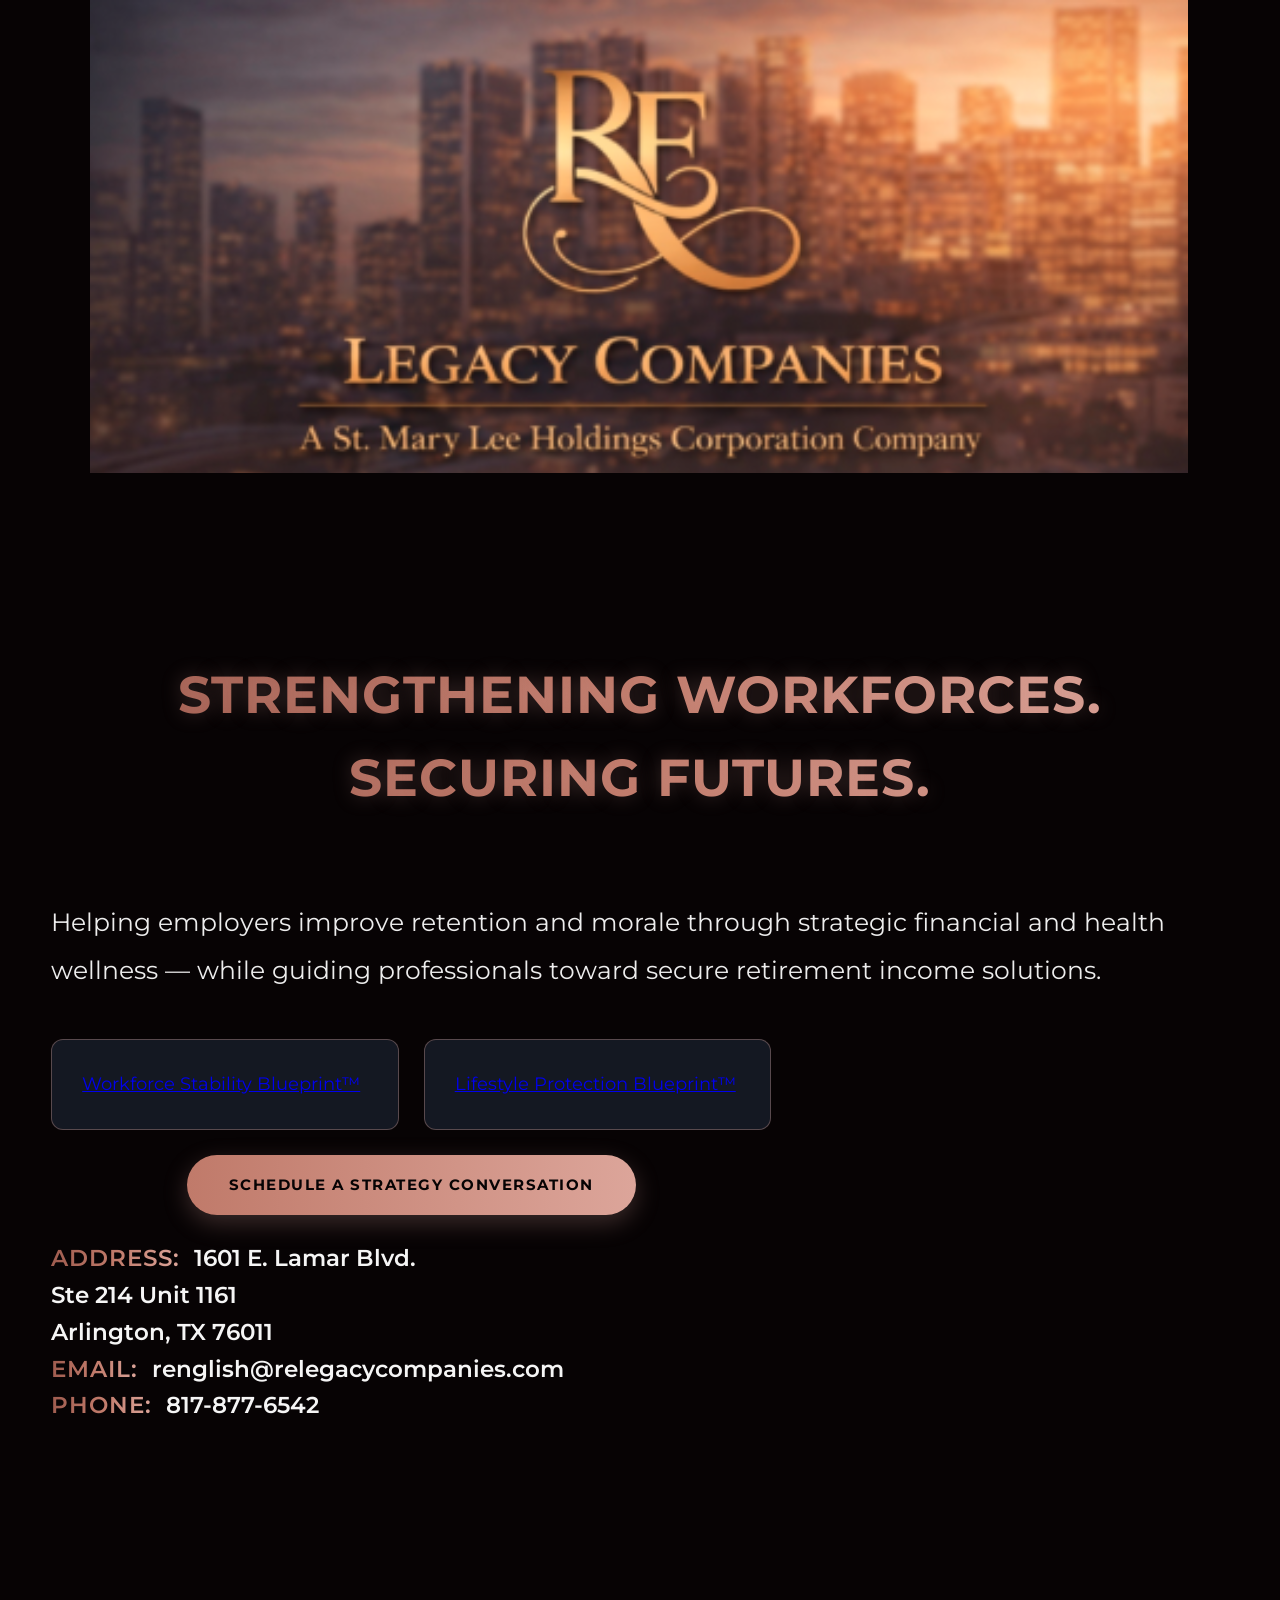
==== index.html @ 9aa27f6e "Update index.html" ====
<!DOCTYPE html>
<html lang="en">
<head>
<meta charset="UTF-8">
<title>Rosemary English | Workforce & Income Strategy Advisor</title>
<meta name="viewport" content="width=device-width, initial-scale=1.0">

<link href="https://fonts.googleapis.com/css2?family=Montserrat:wght@400;500;600;700&display=swap" rel="stylesheet">

<link rel="stylesheet" href="style.css">
</head>

<body>

<div class="top-banner">
  <img src="citylogo.png" alt="Banner">
</div>

<section class="hero">
  <div class="container">

    <h1 class="main-headline">
      STRENGTHENING WORKFORCES. SECURING FUTURES.
    </h1>

    <p class="subtext full-width">
      Helping employers improve retention and morale through strategic
      financial and health wellness — while guiding professionals toward
      secure retirement income solutions.
    </p>

    <div class="content-row">

      <div class="left-column">

        <div class="services">
          <a href="#" class="card">Workforce Stability Blueprint™</a>
          <a href="#" class="card">Lifestyle Protection Blueprint™</a>
        </div>

        <div class="cta-contact-group">

  <div class="cta-wrapper">
    <a href="#" class="cta-button">
      Schedule a Strategy Conversation
    </a>
  </div>

  <div class="contact">

          <div class="contact-row">
            <span class="label">ADDRESS:</span>
            <span class="value">
              1601 E. Lamar Blvd.<br>
              Ste 214 Unit 1161<br>
              Arlington, TX 76011
            </span>
          </div>

          <div class="contact-row">
            <span class="label">EMAIL:</span>
            <span class="value">renglish@relegacycompanies.com</span>
          </div>

          <div class="contact-row">
            <span class="label">PHONE:</span>
            <span class="value">817-877-6542</span>
          </div>

        </div>

      </div>

      <div class="right-column">
        <div class="video-wrapper">
          <iframe
            src="https://www.youtube.com/embed/8dW3BIzHCPo"
            allowfullscreen>
          </iframe>
        </div>
      </div>

    </div>

  </div>
</section>

</body>
</html>

</body>
</html>
---- style.css ----
* {
    margin: 0;
    padding: 0;
    box-sizing: border-box;
}

body {
    -webkit-font-smoothing: antialiased;
    -moz-osx-font-smoothing: grayscale;
    font-family: 'Montserrat', sans-serif;
    background-color: #070304;   /* back to original */
    color: #f5f5f5;
    font-size: 18px;
    line-height: 1.6;
    overflow-x: hidden;
}

.container {
    width: 92%;
    max-width: 1600px; /* slightly wider so headline fits one line */
    margin: auto;
}

.hero {
    padding: 80px 0 120px 0;
}

/* =========================
   TOP LOGO (SPANNING WIDTH)
========================= */

.top-banner{
    width:100%;
    text-align:center;
    margin-bottom:40px;
}

.top-banner img{
    width:100%;
    max-width:1100px;
    height:auto;
    display:block;
    margin:auto;
}
/* =========================
   FULL WIDTH HEADLINE
========================= */
.main-headline {
    text-shadow: 0 0 20px rgba(216, 163, 157, 0.25);
    text-align: center;
    font-size: clamp(32px, 5vw, 52px);
    font-weight: 700;
    letter-spacing: 1px;
    margin: 60px auto 80px auto;
    max-width: 1100px;

   background: linear-gradient(90deg, #9f5c4f, #c07a6a, #dca59a);
-webkit-background-clip: text;
-webkit-text-fill-color: transparent;
}

/* =========================
   CONTENT ROW (LEFT + RIGHT)
========================= */

.content-row {
    display: flex;
    justify-content: space-between;
    align-items: center;
    gap: 60px;
}

/* LEFT SIDE */

.left-column {
    flex: 1;
    max-width: 720px;
}

.subtext {
    font-size: 25px;     /* up 1px from 24 */
    line-height: 1.9;
    margin-bottom: 45px;
    color: #ededed;
}

/* SERVICES GRID */

.services {
    display: grid;
    grid-template-columns: repeat(2, 1fr);
    gap: 25px;
    margin-bottom: 25px;
}

.card {
    background-color: #141822;   /* deep navy */
    padding: 30px;
    border-radius: 12px;

    border: 1px solid rgba(216, 163, 157, 0.35); /* soft rose edge */
    transition: all 0.3s ease;
}

.card:hover {
    border-color: #d8a39d;
    box-shadow: 0 0 18px rgba(216, 163, 157, 0.25);
    transform: translateY(-4px);
}

.card h4 {
    font-size: 19px;
    font-weight: 600;
    line-height: 1.5;
}

.card-link{
text-decoration:none;
color:inherit;
flex:1;
}

.card-link:hover .card{
border:1px solid #e0a899;
box-shadow:0 0 12px rgba(224,168,153,.4);
transition:.3s;
}

.cta-wrapper {
    display: flex;
    justify-content: center;
    margin: 10px 0 25px 0;
}

.cta-button {
    display: inline-block;
    padding: 18px 42px;
    font-size: 15px;
    font-weight: 700;
    letter-spacing: 1.5px;
    text-transform: uppercase;
    text-decoration: none;

    color: #070304;
    background: linear-gradient(90deg, #c07a6a, #dca59a);
    border-radius: 50px;

    box-shadow: 0 8px 25px rgba(216,163,157,0.25);
    transition: all 0.3s ease;
}

.cta-button:hover {
    transform: translateY(-4px);
    box-shadow: 0 14px 35px rgba(216,163,157,0.4);
}

/* CONTACT */

.contact {
    font-size: 23px;
    font-weight: 600;
    margin-top: 20px;
    text-align: left;
    padding: 0;
}

.label {
    text-transform: uppercase;
    letter-spacing: 1px;
    margin-right: 8px;

    background: linear-gradient(90deg, #9f5c4f, #c07a6a, #dca59a);
-webkit-background-clip: text;
-webkit-text-fill-color: transparent;
}

.contact p {
    word-break: break-word;
    color: #e3b2a6;
    font-weight: 600;
    letter-spacing: 1px;
}

/* Right column */

.right-column{
flex:1;
display:flex;
}

/* Video wrapper */

.video-wrapper{
width:100%;
}

.video-wrapper iframe{
width:100%;
height:360px;
border-radius:8px;
border:0;
}

/* =========================
   RESPONSIVE
========================= */

@media (max-width: 900px) {

.main-headline{
line-height:1.25;
letter-spacing:.5px;
padding:0 24px;
}

.content-row{
flex-direction:column;
align-items:center;
}

.left-column{
max-width:100%;
}

.services{
flex-direction:column;
}

.video-wrapper{
margin-top:40px;
width:100%;
max-width:420px;
}

.video-wrapper iframe{
height:250px;
}

}
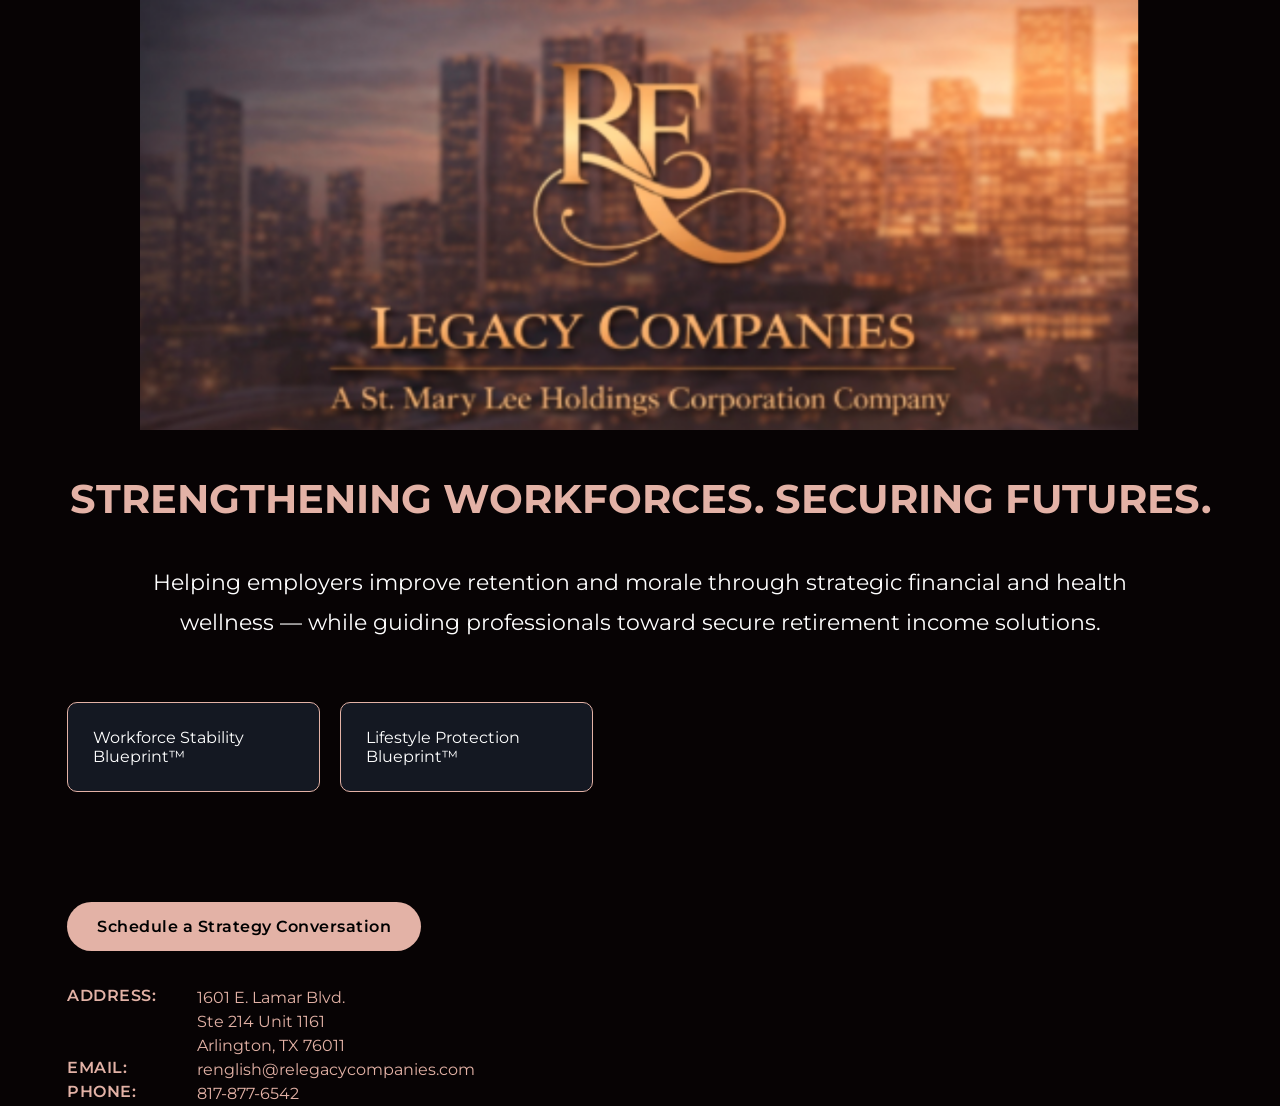
==== commit b5b50a5c: "Update index.html" ====
--- a/index.html
+++ b/index.html
@@ -29,58 +29,62 @@
       secure retirement income solutions.
     </p>
 
-    <div class="content-row">
+   <div class="content-row">
 
-      <div class="left-column">
+  <!-- LEFT SIDE -->
+  <div class="left-column">
 
-        <div class="services">
-          <a href="#" class="card">Workforce Stability Blueprint™</a>
-          <a href="#" class="card">Lifestyle Protection Blueprint™</a>
+    <div class="services">
+      <a href="/workforce-stability.html" class="card">Workforce Stability Blueprint™</a>
+      <a href="/lifestyle-protection.html" class="card">Lifestyle Protection Blueprint™</a>
+    </div>
+
+    <div class="cta-contact-group">
+
+      <div class="cta-wrapper">
+        <a href="#" class="cta-button">
+          Schedule a Strategy Conversation
+        </a>
+      </div>
+
+      <div class="contact">
+
+        <div class="contact-row">
+          <span class="label">ADDRESS:</span>
+          <span class="value">
+            1601 E. Lamar Blvd.<br>
+            Ste 214 Unit 1161<br>
+            Arlington, TX 76011
+          </span>
         </div>
 
-        <div class="cta-contact-group">
+        <div class="contact-row">
+          <span class="label">EMAIL:</span>
+          <span class="value">renglish@relegacycompanies.com</span>
+        </div>
 
-  <div class="cta-wrapper">
-    <a href="#" class="cta-button">
-      Schedule a Strategy Conversation
-    </a>
-  </div>
-
-  <div class="contact">
-
-          <div class="contact-row">
-            <span class="label">ADDRESS:</span>
-            <span class="value">
-              1601 E. Lamar Blvd.<br>
-              Ste 214 Unit 1161<br>
-              Arlington, TX 76011
-            </span>
-          </div>
-
-          <div class="contact-row">
-            <span class="label">EMAIL:</span>
-            <span class="value">renglish@relegacycompanies.com</span>
-          </div>
-
-          <div class="contact-row">
-            <span class="label">PHONE:</span>
-            <span class="value">817-877-6542</span>
-          </div>
-
+        <div class="contact-row">
+          <span class="label">PHONE:</span>
+          <span class="value">817-877-6542</span>
         </div>
 
       </div>
 
-      <div class="right-column">
-        <div class="video-wrapper">
-          <iframe
-            src="https://www.youtube.com/embed/8dW3BIzHCPo"
-            allowfullscreen>
-          </iframe>
-        </div>
-      </div>
+    </div>
 
+  </div>
+
+  <!-- RIGHT SIDE (VIDEO) -->
+  <div class="right-column">
+    <div class="video-wrapper">
+      <iframe
+        src="https://www.youtube.com/embed/8dW3BIzHCPo"
+        allowfullscreen>
+      </iframe>
     </div>
+  </div>
+
+</div>
 
   </div>
 </section>
--- a/style.css
+++ b/style.css
@@ -5,235 +5,182 @@
 }
 
 body {
-    -webkit-font-smoothing: antialiased;
-    -moz-osx-font-smoothing: grayscale;
     font-family: 'Montserrat', sans-serif;
-    background-color: #070304;   /* back to original */
-    color: #f5f5f5;
-    font-size: 18px;
-    line-height: 1.6;
+    background: #070304;
+    color: #fff;
     overflow-x: hidden;
 }
 
+/* CONTAINER */
 .container {
     width: 92%;
-    max-width: 1600px; /* slightly wider so headline fits one line */
+    max-width: 1200px;
     margin: auto;
+    padding: 0 16px;
 }
 
-.hero {
-    padding: 80px 0 120px 0;
+/* BANNER */
+.top-banner {
+    text-align: center;
+    margin-bottom: 40px;
 }
 
-/* =========================
-   TOP LOGO (SPANNING WIDTH)
-========================= */
-
-.top-banner{
-    width:100%;
-    text-align:center;
-    margin-bottom:40px;
+.top-banner img {
+    width: 100%;
+    max-width: 1000px;
 }
 
-.top-banner img{
-    width:100%;
-    max-width:1100px;
-    height:auto;
-    display:block;
-    margin:auto;
-}
-/* =========================
-   FULL WIDTH HEADLINE
-========================= */
+/* HEADLINE */
 .main-headline {
-    text-shadow: 0 0 20px rgba(216, 163, 157, 0.25);
     text-align: center;
-    font-size: clamp(32px, 5vw, 52px);
-    font-weight: 700;
-    letter-spacing: 1px;
-    margin: 60px auto 80px auto;
-    max-width: 1100px;
-
-   background: linear-gradient(90deg, #9f5c4f, #c07a6a, #dca59a);
--webkit-background-clip: text;
--webkit-text-fill-color: transparent;
+    font-size: 40px;
+    margin: 40px 0;
+    color: #e3b2a6;
 }
 
-/* =========================
-   CONTENT ROW (LEFT + RIGHT)
-========================= */
+/* PARAGRAPH */
+.full-width {
+    width: 100%;
+    max-width: 100%;
+    margin: 0 auto 60px auto;
+    font-size: 22px;
+    line-height: 1.8;
+    text-align: center;
+    padding: 0 40px;
+}
 
+/* LAYOUT */
 .content-row {
     display: flex;
+    gap: 120px;
+    align-items: center; /* 👈 CHANGE THIS BACK */
     justify-content: space-between;
-    align-items: center;
-    gap: 60px;
+    flex-wrap: nowrap; /* 👈 forces columns to stay side-by-side */
 }
 
-/* LEFT SIDE */
-
+/* LEFT */
 .left-column {
     flex: 1;
-    max-width: 720px;
+    display: flex;
+    flex-direction: column;
+    min-width: 0;
+    align-items: flex-start;
 }
 
-.subtext {
-    font-size: 25px;     /* up 1px from 24 */
-    line-height: 1.9;
-    margin-bottom: 45px;
-    color: #ededed;
-}
-
-/* SERVICES GRID */
-
+/* CARDS */
 .services {
-    display: grid;
-    grid-template-columns: repeat(2, 1fr);
-    gap: 25px;
-    margin-bottom: 25px;
+    display: flex;
+    gap: 20px;
+    margin-bottom: 20px;
 }
 
 .card {
-    background-color: #141822;   /* deep navy */
-    padding: 30px;
-    border-radius: 12px;
-
-    border: 1px solid rgba(216, 163, 157, 0.35); /* soft rose edge */
-    transition: all 0.3s ease;
+    flex: 1;
+    background: #141822;
+    padding: 25px;
+    border-radius: 10px;
+    border: 1px solid #e3b2a6;
+    text-decoration: none;
+    color: #fff;
 }
 
-.card:hover {
-    border-color: #d8a39d;
-    box-shadow: 0 0 18px rgba(216, 163, 157, 0.25);
-    transform: translateY(-4px);
+/* CTA + CONTACT GROUP */
+.cta-contact-group {
+    margin-top: 60px;
+    display: flex;
+    flex-direction: column;
+    align-items: flex-start; /* 👈 left align now */
+    gap: 15px;
+    max-width: 420px;
 }
 
-.card h4 {
-    font-size: 19px;
+/* CTA */
+.cta-wrapper {
+    margin: 30px 0 20px 0;
+    text-align: left;
+}
+
+.cta-button {
+    background: #e3b2a6;
+    color: #000;
+    padding: 15px 30px;
+    border-radius: 30px;
+    text-decoration: none;
+    display: inline-block;
+    width: 100%;
+    text-align: center;
     font-weight: 600;
+    letter-spacing: 0.5px;
+}
+
+/* CONTACT */
+.contact {
+    color: #e3b2a6;
+    text-align: left;
+}
+
+.contact-row {
+    display: flex;
+    align-items: flex-start;
+    gap: 10px;
+}
+
+.label {
+    min-width: 120px;  /* updated from 110px */
+    font-weight: 600;
+    letter-spacing: 0.5px;
+}
+
+.value {
     line-height: 1.5;
 }
 
-.card-link{
-text-decoration:none;
-color:inherit;
-flex:1;
+/* VIDEO */
+.right-column {
+    flex: 1;
+    min-width: 350px;
+    max-width: 500px;
 }
 
-.card-link:hover .card{
-border:1px solid #e0a899;
-box-shadow:0 0 12px rgba(224,168,153,.4);
-transition:.3s;
+.video-wrapper iframe {
+    max-width: 420px;
+    height: 300px;
+    border-radius: 10px;
+    border: none;
 }
 
-.cta-wrapper {
-    display: flex;
-    justify-content: center;
-    margin: 10px 0 25px 0;
-}
+/* MOBILE */
+@media (max-width: 700px) {
 
-.cta-button {
-    display: inline-block;
-    padding: 18px 42px;
-    font-size: 15px;
-    font-weight: 700;
-    letter-spacing: 1.5px;
-    text-transform: uppercase;
-    text-decoration: none;
+    .content-row {
+        flex-direction: column;
+        align-items: center;
+    }
 
-    color: #070304;
-    background: linear-gradient(90deg, #c07a6a, #dca59a);
-    border-radius: 50px;
+    .services {
+        flex-direction: column;
+        width: 100%;
+    }
 
-    box-shadow: 0 8px 25px rgba(216,163,157,0.25);
-    transition: all 0.3s ease;
-}
+    .card {
+        width: 100%;
+        text-align: center;
+    }
 
-.cta-button:hover {
-    transform: translateY(-4px);
-    box-shadow: 0 14px 35px rgba(216,163,157,0.4);
-}
+    .cta-wrapper {
+        text-align: center;
+        width: 100%;
+    }
 
-/* CONTACT */
+    .contact {
+        width: 100%;
+        max-width: 320px;
+        margin: 25px auto 0 auto;
+        text-align: left;
+    }
 
-.contact {
-    font-size: 23px;
-    font-weight: 600;
-    margin-top: 20px;
-    text-align: left;
-    padding: 0;
-}
-
-.label {
-    text-transform: uppercase;
-    letter-spacing: 1px;
-    margin-right: 8px;
-
-    background: linear-gradient(90deg, #9f5c4f, #c07a6a, #dca59a);
--webkit-background-clip: text;
--webkit-text-fill-color: transparent;
-}
-
-.contact p {
-    word-break: break-word;
-    color: #e3b2a6;
-    font-weight: 600;
-    letter-spacing: 1px;
-}
-
-/* Right column */
-
-.right-column{
-flex:1;
-display:flex;
-}
-
-/* Video wrapper */
-
-.video-wrapper{
-width:100%;
-}
-
-.video-wrapper iframe{
-width:100%;
-height:360px;
-border-radius:8px;
-border:0;
-}
-
-/* =========================
-   RESPONSIVE
-========================= */
-
-@media (max-width: 900px) {
-
-.main-headline{
-line-height:1.25;
-letter-spacing:.5px;
-padding:0 24px;
-}
-
-.content-row{
-flex-direction:column;
-align-items:center;
-}
-
-.left-column{
-max-width:100%;
-}
-
-.services{
-flex-direction:column;
-}
-
-.video-wrapper{
-margin-top:40px;
-width:100%;
-max-width:420px;
-}
-
-.video-wrapper iframe{
-height:250px;
-}
+    .contact-row {
+        justify-content: flex-start; /* 👈 key fix */
+    }
 
 }
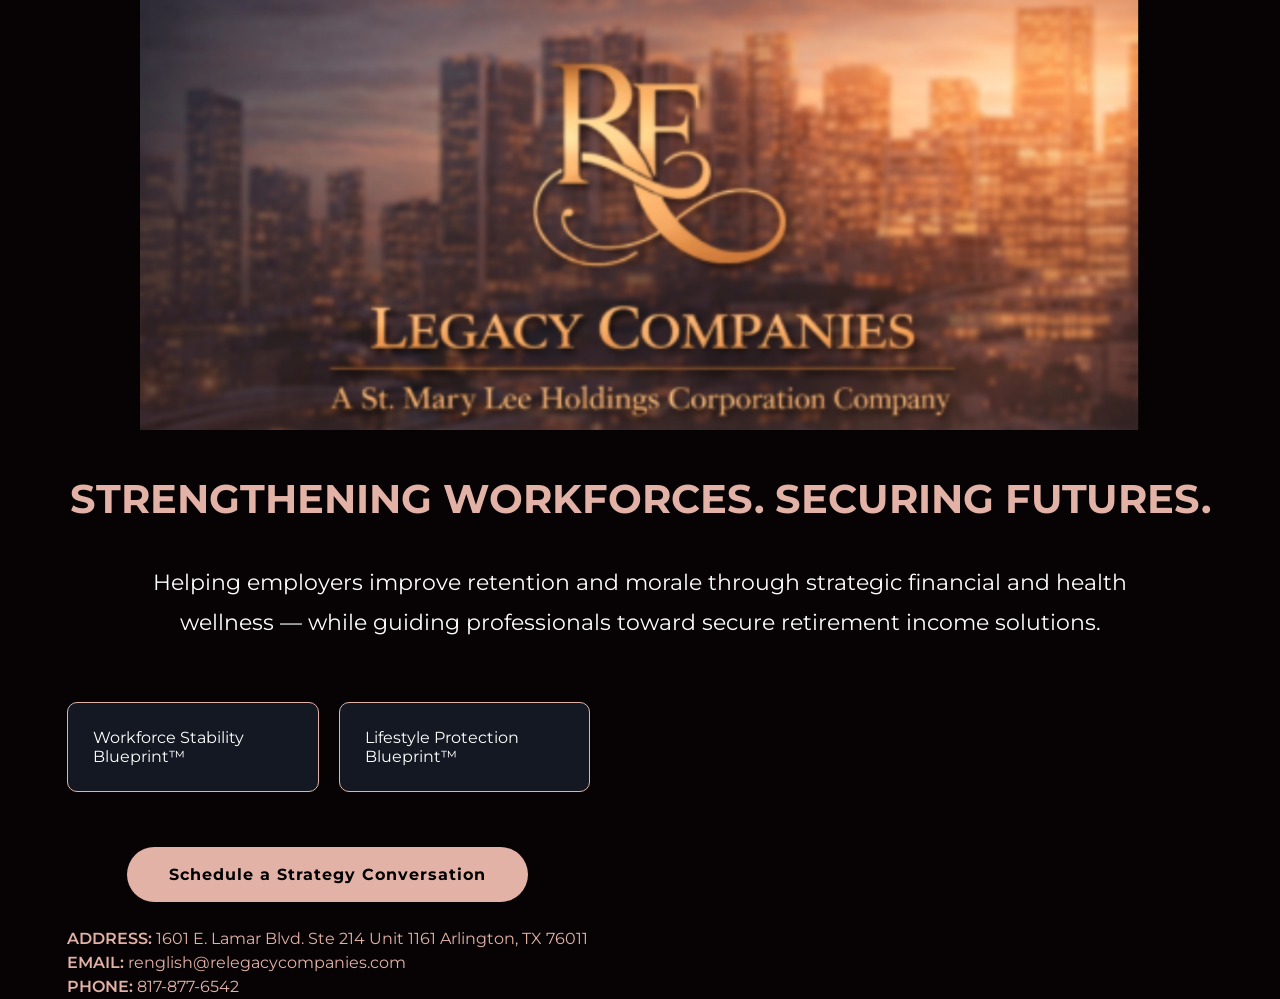
==== commit bb2bf6c5: "Update index.html" ====
--- a/index.html
+++ b/index.html
@@ -35,8 +35,8 @@
   <div class="left-column">
 
     <div class="services">
-      <a href="/workforce-stability.html" class="card">Workforce Stability Blueprint™</a>
-      <a href="/lifestyle-protection.html" class="card">Lifestyle Protection Blueprint™</a>
+      <a href="workforce-stability.html" class="card">Workforce Stability Blueprint™</a>
+      <a href="lifestyle-protection.html" class="card">Lifestyle Protection Blueprint™</a>
     </div>
 
     <div class="cta-contact-group">
@@ -49,26 +49,26 @@
 
       <div class="contact">
 
-        <div class="contact-row">
-          <span class="label">ADDRESS:</span>
-          <span class="value">
-            1601 E. Lamar Blvd.<br>
-            Ste 214 Unit 1161<br>
-            Arlington, TX 76011
-          </span>
-        </div>
+  <div class="contact-row">
+    <span class="label">ADDRESS:</span>
+    <span class="value address">
+      <span>1601 E. Lamar Blvd.</span>
+      <span>Ste 214 Unit 1161</span>
+      <span>Arlington, TX 76011</span>
+    </span>
+  </div>
 
-        <div class="contact-row">
-          <span class="label">EMAIL:</span>
-          <span class="value">renglish@relegacycompanies.com</span>
-        </div>
+  <div class="contact-row">
+    <span class="label">EMAIL:</span>
+    <span class="value">renglish@relegacycompanies.com</span>
+  </div>
 
-        <div class="contact-row">
-          <span class="label">PHONE:</span>
-          <span class="value">817-877-6542</span>
-        </div>
+  <div class="contact-row">
+    <span class="label">PHONE:</span>
+    <span class="value">817-877-6542</span>
+  </div>
 
-      </div>
+</div>
 
     </div>
 
@@ -91,6 +91,3 @@
 
 </body>
 </html>
-
-</body>
-</html>
--- a/style.css
+++ b/style.css
@@ -50,13 +50,6 @@
 }
 
 /* LAYOUT */
-.content-row {
-    display: flex;
-    gap: 120px;
-    align-items: center; /* 👈 CHANGE THIS BACK */
-    justify-content: space-between;
-    flex-wrap: nowrap; /* 👈 forces columns to stay side-by-side */
-}
 
 /* LEFT */
 .left-column {
@@ -82,53 +75,61 @@
     border: 1px solid #e3b2a6;
     text-decoration: none;
     color: #fff;
+     display: block; /* IMPORTANT */
+    transition: 0.3s ease;
+}
+
+.card:hover {
+    transform: translateY(-3px);
+    box-shadow: 0 10px 25px rgba(0,0,0,0.3);
+    border-color: #fff;
 }
 
 /* CTA + CONTACT GROUP */
 .cta-contact-group {
-    margin-top: 60px;
+    margin-top: 25px;
     display: flex;
     flex-direction: column;
-    align-items: flex-start; /* 👈 left align now */
+    align-items: center;   /* centers the whole group */
     gap: 15px;
-    max-width: 420px;
 }
 
 /* CTA */
 .cta-wrapper {
-    margin: 30px 0 20px 0;
-    text-align: left;
+    margin: 10px 0;
+    text-align: center;
+    width: 100%;
 }
 
 .cta-button {
     background: #e3b2a6;
     color: #000;
-    padding: 15px 30px;
-    border-radius: 30px;
+    padding: 18px 42px;   /* restores larger button */
+    border-radius: 50px;
     text-decoration: none;
     display: inline-block;
-    width: 100%;
+    font-weight: 700;
+    letter-spacing: 1px;
     text-align: center;
-    font-weight: 600;
-    letter-spacing: 0.5px;
 }
 
 /* CONTACT */
 .contact {
     color: #e3b2a6;
-    text-align: left;
+    text-align: left;   /* 👈 IMPORTANT: restores original alignment */
+    width: fit-content; /* keeps it centered as a block */
 }
 
-.contact-row {
+.content-row {
     display: flex;
-    align-items: flex-start;
-    gap: 10px;
+    gap: 100px;
+    align-items: stretch;   /* KEY FIX */
+    justify-content: space-between;
 }
 
 .label {
-    min-width: 120px;  /* updated from 110px */
+    min-width: 120px;
     font-weight: 600;
-    letter-spacing: 0.5px;
 }
 
 .value {
@@ -138,13 +139,18 @@
 /* VIDEO */
 .right-column {
     flex: 1;
-    min-width: 350px;
-    max-width: 500px;
+    display: flex;
+}
+
+.video-wrapper {
+    width: 100%;
+    height: 100%;              /* fill full column height */
+    display: flex;
 }
 
 .video-wrapper iframe {
-    max-width: 420px;
-    height: 300px;
+    width: 100%;
+    height: 100%;              /* MATCH HEIGHT */
     border-radius: 10px;
     border: none;
 }
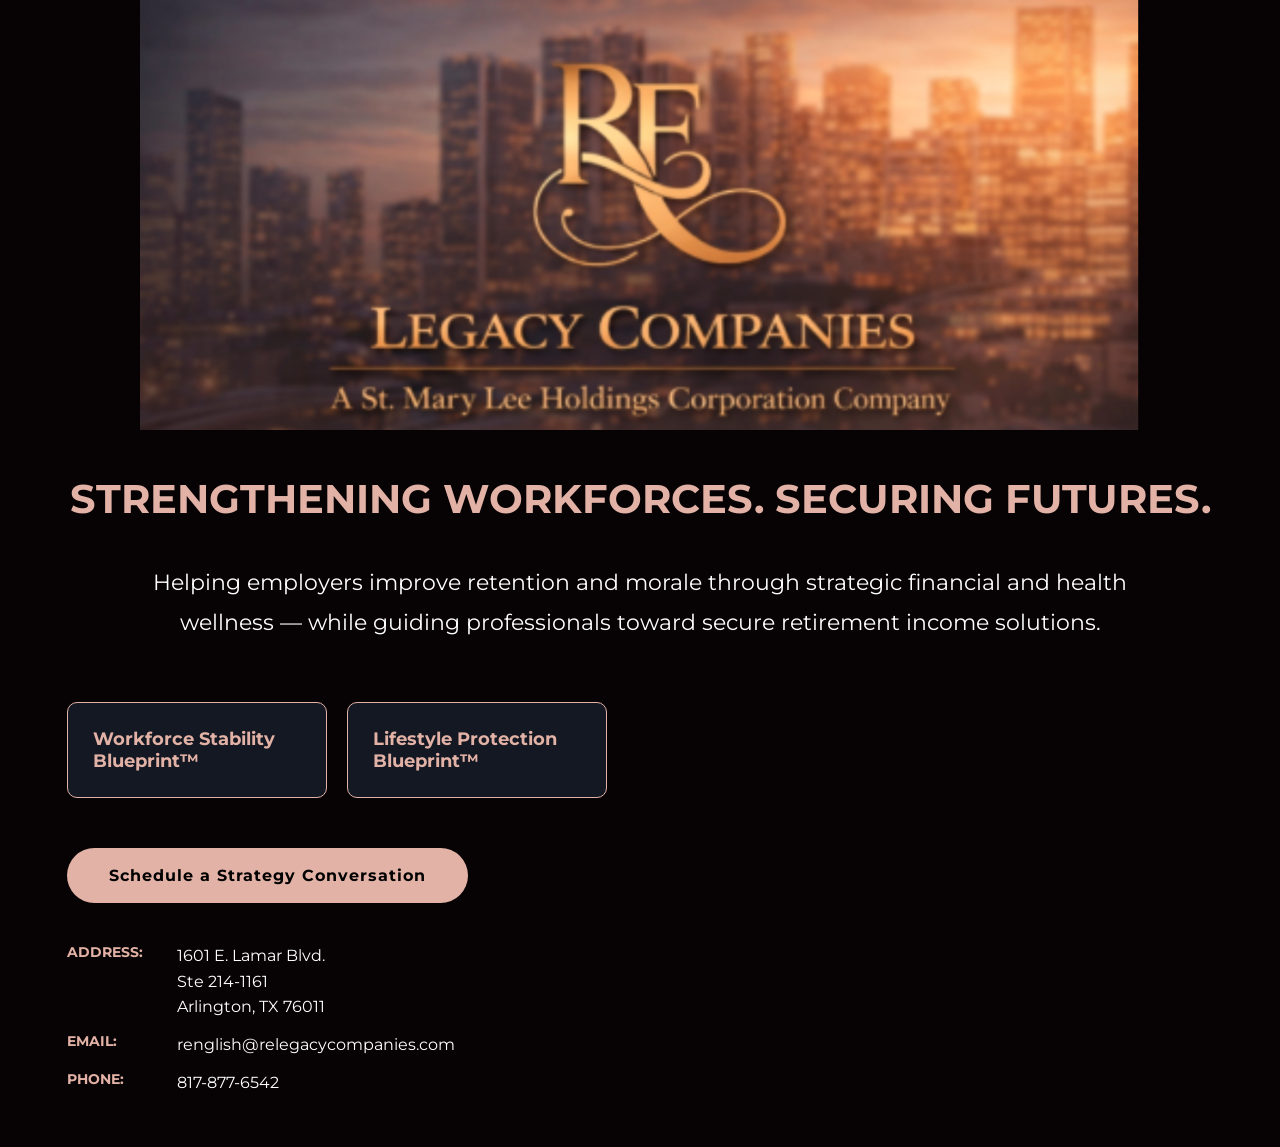
==== commit 88d128b8: "Update index.html" ====
--- a/index.html
+++ b/index.html
@@ -6,7 +6,6 @@
 <meta name="viewport" content="width=device-width, initial-scale=1.0">
 
 <link href="https://fonts.googleapis.com/css2?family=Montserrat:wght@400;500;600;700&display=swap" rel="stylesheet">
-
 <link rel="stylesheet" href="style.css">
 </head>
 
@@ -31,63 +30,118 @@
 
    <div class="content-row">
 
-  <!-- LEFT SIDE -->
-  <div class="left-column">
+    <!-- LEFT SIDE -->
+    <div class="left-column">
 
-    <div class="services">
-      <a href="workforce-stability.html" class="card">Workforce Stability Blueprint™</a>
-      <a href="lifestyle-protection.html" class="card">Lifestyle Protection Blueprint™</a>
+      <div class="services">
+        <!-- CLICKABLE CARD 1 -->
+        <div class="card" onclick="toggleCard(this)">
+            <h4>Workforce Stability Blueprint™</h4>
+            <div class="card-content">
+                <p>A comprehensive strategy designed to strengthen retention, protect business continuity, and align financial structures with long-term organizational objectives.</p>
+                <ul>
+                    <li>Employer-sponsored benefit optimization</li>
+                    <li>Cost containment strategies</li>
+                    <li>Key person insurance evaluation</li>
+                    <li>Executive retention planning</li>
+                    <li>Workforce engagement solutions</li>
+                    <li>Financial recovery consultation</li>
+                    <li>Corporate asset repositioning</li>
+                </ul>
+            </div>
+        </div>
+
+        <!-- CLICKABLE CARD 2 -->
+        <div class="card" onclick="toggleCard(this)">
+            <h4>Lifestyle Protection Blueprint™</h4>
+            <div class="card-content">
+                <p>A personalized income protection and asset optimization framework designed to safeguard earnings and create dependable long-term stability.</p>
+                <ul>
+                    <li>Retirement income structuring</li>
+                    <li>Annuity design strategies</li>
+                    <li>Life settlement evaluation</li>
+                    <li>Liquidity planning</li>
+                    <li>Risk mitigation integration</li>
+                    <li>Income continuity planning</li>
+                </ul>
+            </div>
+        </div>
+      </div>
+
+      <div class="cta-contact-group">
+        <div class="cta-wrapper">
+          <a href="mailto:renglish@relegacycompanies.com" class="cta-button">
+            Schedule a Strategy Conversation
+          </a>
+        </div>
+
+        <div class="contact">
+          <div class="contact-row">
+            <span class="label">ADDRESS:</span>
+            <span class="value address">
+              <span>1601 E. Lamar Blvd.</span>
+              <span>Ste 214-1161</span>
+              <span>Arlington, TX 76011</span>
+            </span>
+          </div>
+          <div class="contact-row">
+            <span class="label">EMAIL:</span>
+            <span class="value">renglish@relegacycompanies.com</span>
+          </div>
+          <div class="contact-row">
+            <span class="label">PHONE:</span>
+            <span class="value">817-877-6542</span>
+          </div>
+        </div>
+      </div>
     </div>
 
-    <div class="cta-contact-group">
-
-      <div class="cta-wrapper">
-        <a href="#" class="cta-button">
-          Schedule a Strategy Conversation
-        </a>
+    <!-- RIGHT SIDE (VIDEO) -->
+    <div class="right-column">
+      <div class="video-wrapper">
+        <iframe
+          src="https://www.youtube.com/embed/8dW3BIzHCPo?rel=0"
+          allowfullscreen>
+        </iframe>
       </div>
-
-      <div class="contact">
-
-  <div class="contact-row">
-    <span class="label">ADDRESS:</span>
-    <span class="value address">
-      <span>1601 E. Lamar Blvd.</span>
-      <span>Ste 214 Unit 1161</span>
-      <span>Arlington, TX 76011</span>
-    </span>
-  </div>
-
-  <div class="contact-row">
-    <span class="label">EMAIL:</span>
-    <span class="value">renglish@relegacycompanies.com</span>
-  </div>
-
-  <div class="contact-row">
-    <span class="label">PHONE:</span>
-    <span class="value">817-877-6542</span>
-  </div>
-
-</div>
-
     </div>
 
   </div>
-
-  <!-- RIGHT SIDE (VIDEO) -->
-  <div class="right-column">
-    <div class="video-wrapper">
-      <iframe
-        src="https://www.youtube.com/embed/8dW3BIzHCPo"
-        allowfullscreen>
-      </iframe>
-    </div>
-  </div>
-
-</div>
-
   </div>
 </section>
 
+<!-- JAVASCRIPT FOR CLICKABLE CARDS -->
+<script>
+function toggleCard(selectedCard) {
+    const allCards = document.querySelectorAll(".card");
+
+    allCards.forEach(card => {
+        const content = card.querySelector(".card-content");
+        if (card !== selectedCard) {
+            card.classList.remove("active");
+            if(content) content.style.height = "0px";
+        }
+    });
+
+    const content = selectedCard.querySelector(".card-content");
+
+    if (selectedCard.classList.contains("active")) {
+        content.style.height = content.scrollHeight + "px";
+        requestAnimationFrame(() => {
+            content.style.height = "0px";
+        });
+        selectedCard.classList.remove("active");
+    } else {
+        selectedCard.classList.add("active");
+        content.style.height = "auto";
+        const height = content.scrollHeight + "px";
+        content.style.height = "0px";
+        requestAnimationFrame(() => {
+            content.style.height = height;
+        });
+    }
+}
+</script>
+
 </body>
 </html>
--- a/style.css
+++ b/style.css
@@ -50,21 +50,31 @@
 }
 
 /* LAYOUT */
-
-/* LEFT */
+.content-row {
+    display: flex;
+    gap: 50px;
+    align-items: stretch;
+    justify-content: center;
+    width: 100%;
+    max-width: 1200px;
+    margin: 40px auto; 
+}
+
+/* LEFT COLUMN */
 .left-column {
-    flex: 1;
+    flex: 0 0 540px;
     display: flex;
     flex-direction: column;
-    min-width: 0;
     align-items: flex-start;
 }
 
-/* CARDS */
+/* EXPANDABLE CARDS */
 .services {
     display: flex;
     gap: 20px;
-    margin-bottom: 20px;
+    width: 100%;
+    margin-bottom: 50px; 
+    align-items: flex-start; /* Keeps cards from stretching vertically */
 }
 
 .card {
@@ -73,67 +83,112 @@
     padding: 25px;
     border-radius: 10px;
     border: 1px solid #e3b2a6;
-    text-decoration: none;
     color: #fff;
-     display: block; /* IMPORTANT */
+    cursor: pointer;
     transition: 0.3s ease;
+    overflow: hidden;
 }
 
 .card:hover {
-    transform: translateY(-3px);
-    box-shadow: 0 10px 25px rgba(0,0,0,0.3);
     border-color: #fff;
+}
+
+.card h4 {
+    color: #e3b2a6;
+    font-size: 18px;
+    margin-bottom: 0;
+    transition: margin 0.3s ease;
+}
+
+.card.active h4 {
+    margin-bottom: 15px;
+}
+
+/* Hidden Content Logic */
+.card-content {
+    height: 0;
+    opacity: 0;
+    overflow: hidden;
+    transition: height 0.4s ease, opacity 0.3s ease;
+    font-size: 14px;
+    line-height: 1.6;
+}
+
+.card.active .card-content {
+    opacity: 1;
+}
+
+.card-content ul {
+    margin-top: 10px;
+    padding-left: 20px;
+}
+
+.card-content li {
+    margin-bottom: 5px;
 }
 
 /* CTA + CONTACT GROUP */
 .cta-contact-group {
-    margin-top: 25px;
     display: flex;
     flex-direction: column;
-    align-items: center;   /* centers the whole group */
-    gap: 15px;
-}
-
-/* CTA */
+    align-items: flex-start;
+    width: 100%;
+}
+
+.cta-wrapper, .contact {
+    width: 100%;
+    max-width: 520px;
+    text-align: left;
+}
+
 .cta-wrapper {
-    margin: 10px 0;
-    text-align: center;
-    width: 100%;
+    margin-bottom: 40px;
 }
 
 .cta-button {
     background: #e3b2a6;
     color: #000;
-    padding: 18px 42px;   /* restores larger button */
+    padding: 18px 42px;
     border-radius: 50px;
     text-decoration: none;
     display: inline-block;
     font-weight: 700;
     letter-spacing: 1px;
-    text-align: center;
+    transition: transform 0.2s ease;
+}
+
+.cta-button:hover {
+    transform: scale(1.05);
 }
 
 /* CONTACT */
 .contact {
     color: #e3b2a6;
-    text-align: left;   /* 👈 IMPORTANT: restores original alignment */
-    width: fit-content; /* keeps it centered as a block */
-}
-
-.content-row {
-    display: flex;
-    gap: 100px;
-    align-items: stretch;   /* KEY FIX */
-    justify-content: space-between;
+    text-align: left;
+    width: 100%;
+}
+
+.contact-row {
+    display: grid;
+    grid-template-columns: 100px 1fr;
+    gap: 10px;
+    margin-bottom: 12px;
 }
 
 .label {
-    min-width: 120px;
-    font-weight: 600;
+    font-weight: 700;
+    font-size: 14px;
+    text-transform: uppercase;
 }
 
 .value {
-    line-height: 1.5;
+    line-height: 1.6;
+    color: #fff; /* Addresses white, labels tan */
+}
+
+.address {
+    display: flex;
+    flex-direction: column;
 }
 
 /* VIDEO */
@@ -144,49 +199,50 @@
 
 .video-wrapper {
     width: 100%;
-    height: 100%;              /* fill full column height */
+    height: 100%;
     display: flex;
 }
 
 .video-wrapper iframe {
     width: 100%;
-    height: 100%;              /* MATCH HEIGHT */
+    height: 100%;
+    min-height: 400px;
     border-radius: 10px;
     border: none;
 }
 
 /* MOBILE */
 @media (max-width: 700px) {
-
+    .container {
+        padding: 0 15px;
+    }
+    
     .content-row {
         flex-direction: column;
-        align-items: center;
-    }
-
-    .services {
+        align-items: center; 
+        gap: 40px;
+    }
+
+   .left-column {
+        flex: none;
+        width: 100%;
+    }
+
+   .services {
         flex-direction: column;
         width: 100%;
     }
 
     .card {
         width: 100%;
-        text-align: center;
-    }
-
-    .cta-wrapper {
-        text-align: center;
-        width: 100%;
-    }
-
-    .contact {
-        width: 100%;
-        max-width: 320px;
-        margin: 25px auto 0 auto;
-        text-align: left;
     }
 
     .contact-row {
-        justify-content: flex-start; /* 👈 key fix */
-    }
-
-}
+        grid-template-columns: 85px 1fr;
+    }
+
+    .right-column {
+        width: 100%;
+        aspect-ratio: 16 / 9;
+    }
+}
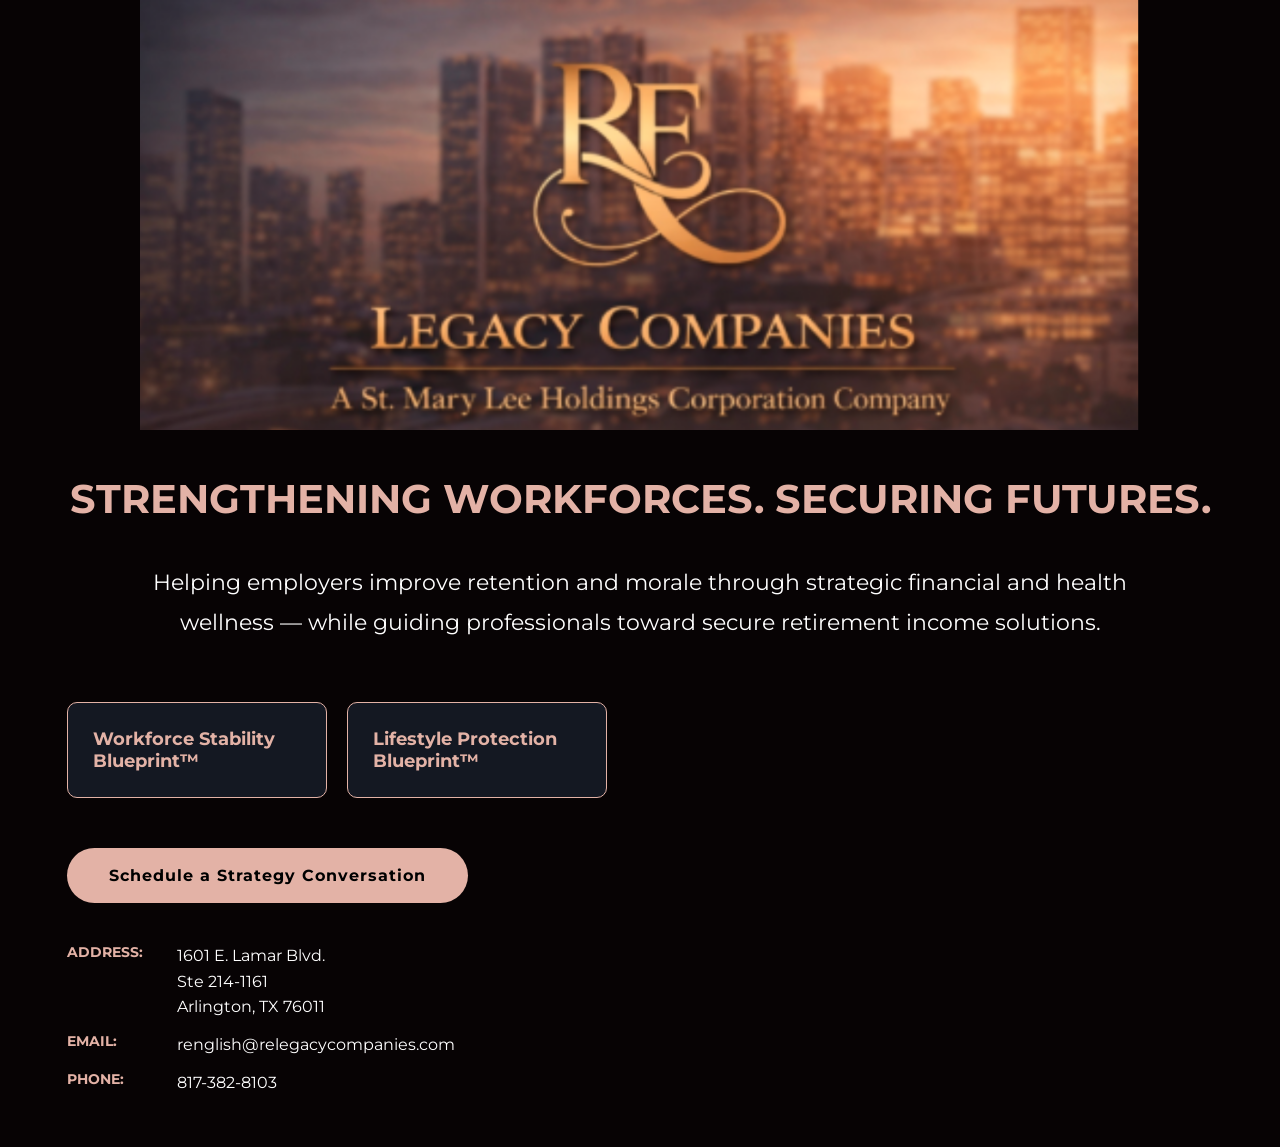
==== commit edbd0818: "Update index.html" ====
--- a/index.html
+++ b/index.html
@@ -90,7 +90,7 @@
           </div>
           <div class="contact-row">
             <span class="label">PHONE:</span>
-            <span class="value">817-877-6542</span>
+            <span class="value">817-382-8103</span>
           </div>
         </div>
       </div>
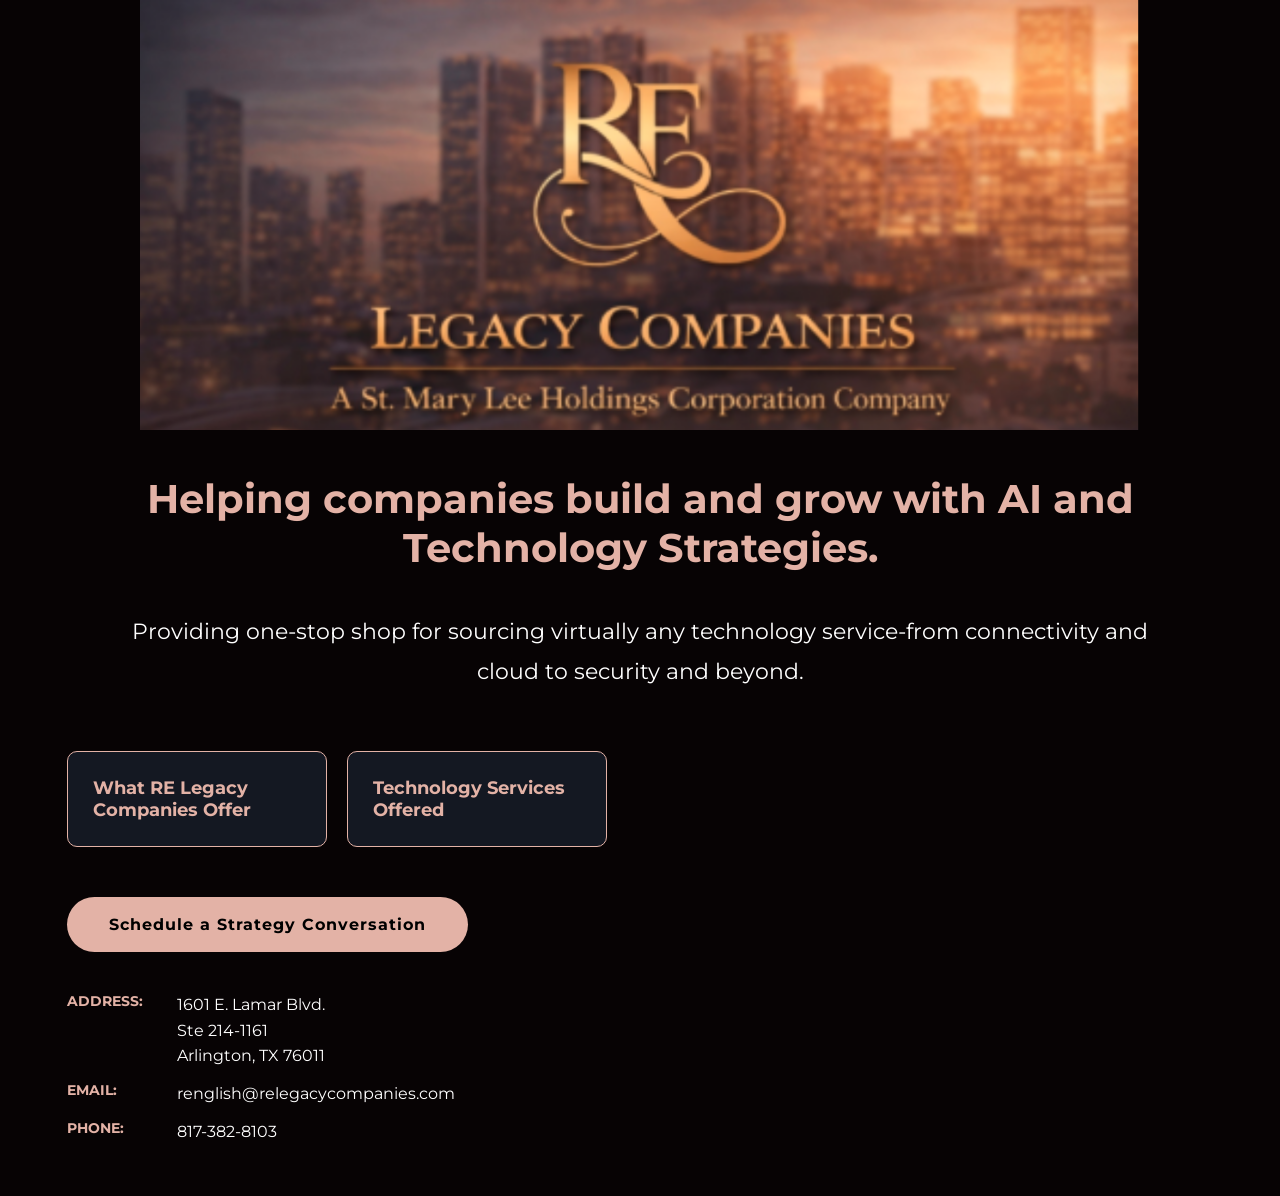
==== commit ab65b5b0: "Update title and content for technology focus" ====
--- a/index.html
+++ b/index.html
@@ -2,7 +2,7 @@
 <html lang="en">
 <head>
 <meta charset="UTF-8">
-<title>Rosemary English | Workforce & Income Strategy Advisor</title>
+<title>Rosemary English | Technology Strategy Advisor</title>
 <meta name="viewport" content="width=device-width, initial-scale=1.0">
 
 <link href="https://fonts.googleapis.com/css2?family=Montserrat:wght@400;500;600;700&display=swap" rel="stylesheet">
@@ -19,13 +19,11 @@
   <div class="container">
 
     <h1 class="main-headline">
-      STRENGTHENING WORKFORCES. SECURING FUTURES.
+      Helping companies build and grow with AI and Technology Strategies.
     </h1>
 
     <p class="subtext full-width">
-      Helping employers improve retention and morale through strategic
-      financial and health wellness — while guiding professionals toward
-      secure retirement income solutions.
+      Providing one-stop shop for sourcing virtually any technology service-from connectivity and cloud to security and beyond.
     </p>
 
    <div class="content-row">
@@ -36,33 +34,33 @@
       <div class="services">
         <!-- CLICKABLE CARD 1 -->
         <div class="card" onclick="toggleCard(this)">
-            <h4>Workforce Stability Blueprint™</h4>
+            <h4>What RE Legacy Companies Offer</h4>
             <div class="card-content">
-                <p>A comprehensive strategy designed to strengthen retention, protect business continuity, and align financial structures with long-term organizational objectives.</p>
+                <p>We help you: </p>
                 <ul>
-                    <li>Employer-sponsored benefit optimization</li>
-                    <li>Cost containment strategies</li>
-                    <li>Key person insurance evaluation</li>
-                    <li>Executive retention planning</li>
-                    <li>Workforce engagement solutions</li>
-                    <li>Financial recovery consultation</li>
-                    <li>Corporate asset repositioning</li>
+                    <li>Review your current technology environment</li>
+                    <li>Clarify business goals and constraints</li>
+                    <li>Identify cost reduction opportunities</li>
+                    <li>Locate performance or reliability gaps</li>
+                    <li>Uncover security or compliance risks</li>
+                    <li>Compare multiple supplier options</li>
+                    <li>Coordinate implementation through completion</li>
                 </ul>
             </div>
         </div>
 
         <!-- CLICKABLE CARD 2 -->
         <div class="card" onclick="toggleCard(this)">
-            <h4>Lifestyle Protection Blueprint™</h4>
+            <h4>Technology Services Offered</h4>
             <div class="card-content">
-                <p>A personalized income protection and asset optimization framework designed to safeguard earnings and create dependable long-term stability.</p>
+                <p>We give access to more than 800 suppliers of the following services:</p>
                 <ul>
-                    <li>Retirement income structuring</li>
-                    <li>Annuity design strategies</li>
-                    <li>Life settlement evaluation</li>
-                    <li>Liquidity planning</li>
-                    <li>Risk mitigation integration</li>
-                    <li>Income continuity planning</li>
+                    <li>AI and automation</li>
+                    <li>Cloud and data center</li>
+                    <li>Connectivity and networking</li>
+                    <li>Voice, collaboration, and contact center</li>
+                    <li>Security and infrastructure</li>
+                    <li>Hardware and logistics</li>
                 </ul>
             </div>
         </div>
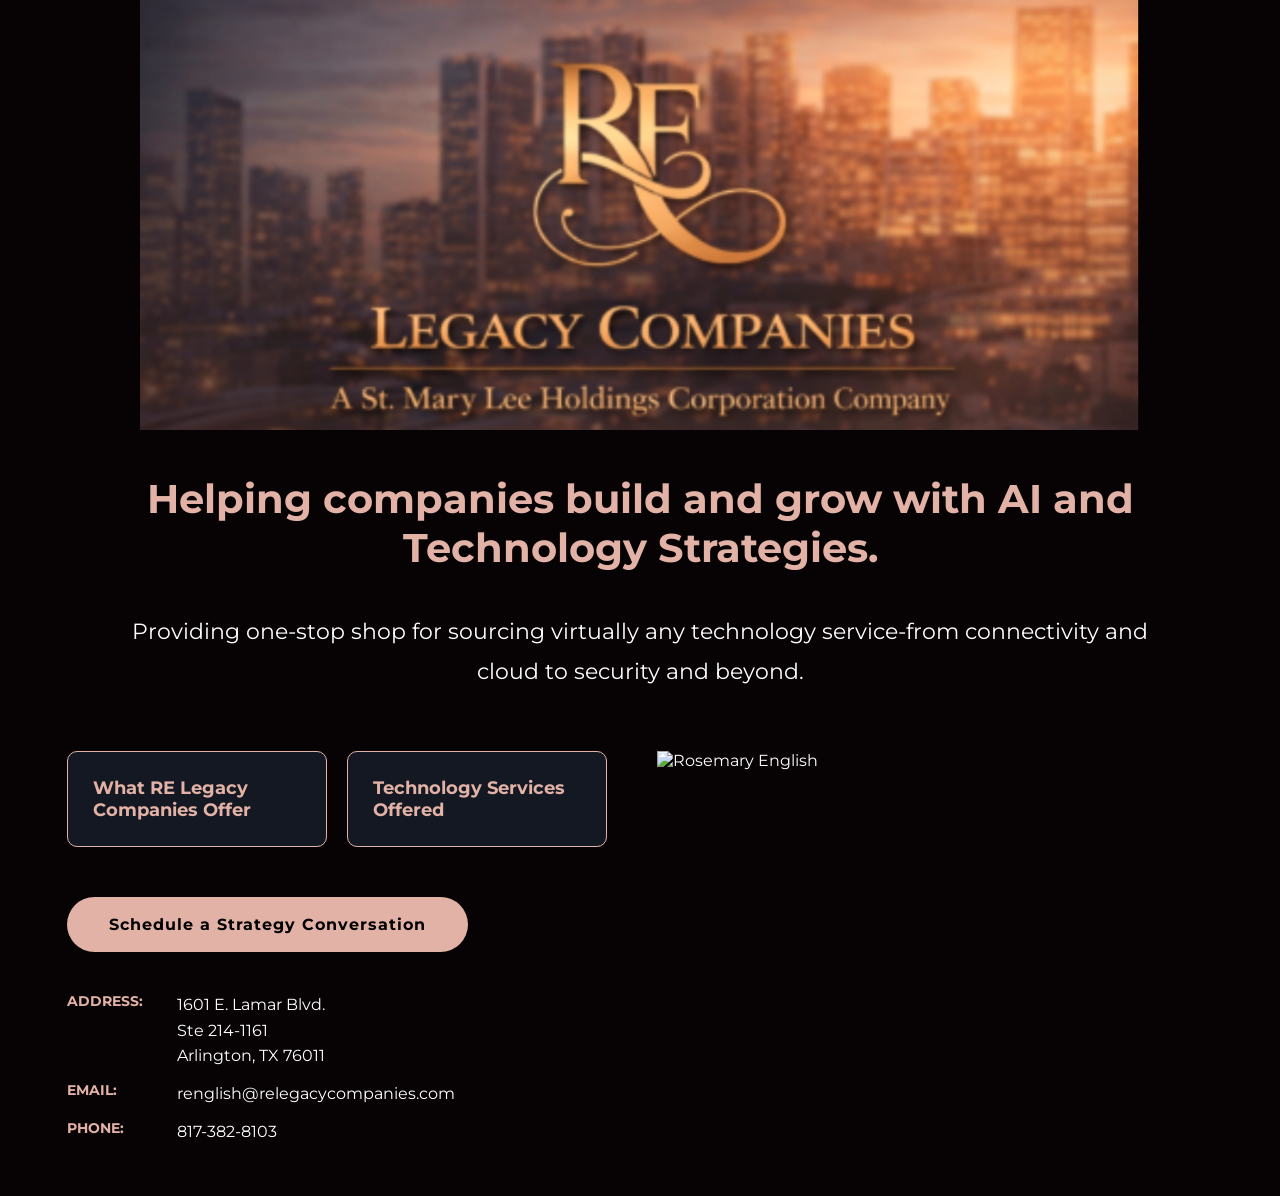
==== commit 4b9daa26: "Replace video section with profile image section" ====
--- a/index.html
+++ b/index.html
@@ -94,15 +94,12 @@
       </div>
     </div>
 
-    <!-- RIGHT SIDE (VIDEO) -->
-    <div class="right-column">
-      <div class="video-wrapper">
-        <iframe
-          src="https://www.youtube.com/embed/8dW3BIzHCPo?rel=0"
-          allowfullscreen>
-        </iframe>
-      </div>
-    </div>
+    <!-- RIGHT SIDE (PROFILE IMAGE) -->
+<div class="right-column">
+  <div class="image-wrapper">
+    <img src="profile.jpg" alt="Rosemary English">
+  </div>
+</div>
 
   </div>
   </div>
